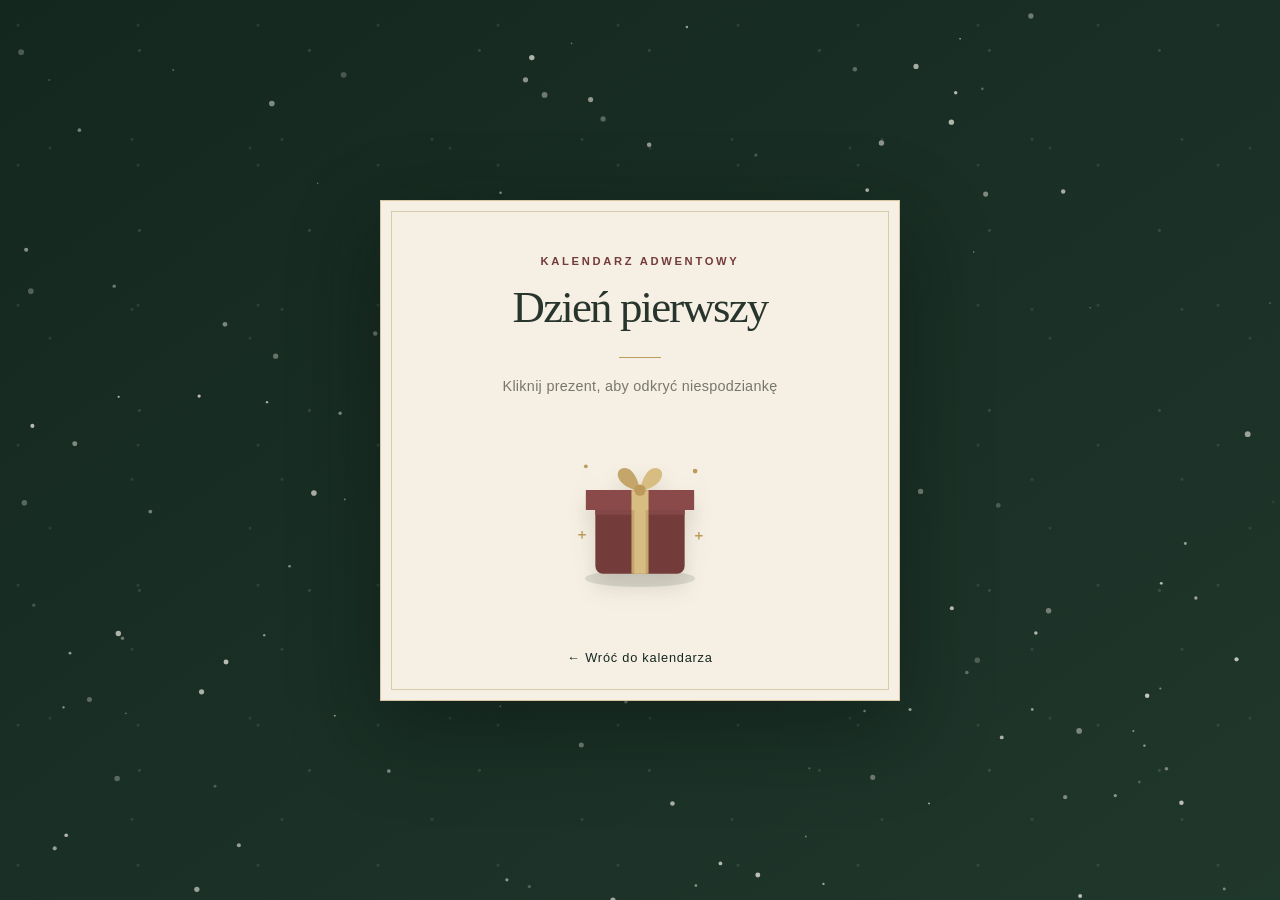
==== dzien-1.html @ 03decb15 "Update dzien-1.html" ====
<!doctype html>
<html lang="pl">
<head>
  <meta charset="UTF-8">
  <meta name="viewport" content="width=device-width, initial-scale=1.0">
  <title>Dzień pierwszy — Kalendarz adwentowy</title>

  <style>
    :root {
      --pine: #14271f;
      --pine-light: #20372c;
      --cream: #f6f0e4;
      --gold: #bd9a5b;
      --burgundy: #743b3b;
      --ink: #27352d;
      --muted: #77776c;
    }

    * {
      box-sizing: border-box;
    }

    body {
      min-height: 100vh;
      margin: 0;
      padding: 32px 20px;
      display: grid;
      place-items: center;
      overflow-x: hidden;
      font-family: Georgia, "Times New Roman", serif;
      color: var(--ink);
      background:
        radial-gradient(circle at 15% 18%, #ffffff18 0 1px, transparent 2px),
        radial-gradient(circle at 82% 28%, #ffffff20 0 1px, transparent 2px),
        radial-gradient(circle at 25% 78%, #ffffff15 0 1px, transparent 2px),
        radial-gradient(circle at 88% 82%, #ffffff18 0 1px, transparent 2px),
        linear-gradient(145deg, var(--pine), var(--pine-light));
      background-size: 120px 140px, 170px 180px, 200px 190px, 150px 170px, auto;
    }

    #snow {
      position: fixed;
      inset: 0;
      z-index: 1;
      width: 100%;
      height: 100%;
      pointer-events: none;
    }

    main {
      position: relative;
      z-index: 2;
      width: min(100%, 520px);
      padding: 54px 38px 34px;
      text-align: center;
      background: var(--cream);
      border: 1px solid #d5c49f;
      box-shadow: 0 28px 80px #07120d70;
    }

    main::before {
      content: "";
      position: absolute;
      inset: 10px;
      border: 1px solid #d8c9aa;
      pointer-events: none;
    }

    .eyebrow {
      margin: 0 0 14px;
      color: var(--burgundy);
      font-family: Arial, sans-serif;
      font-size: 0.7rem;
      font-weight: 600;
      letter-spacing: 0.24em;
      text-transform: uppercase;
    }

    h1 {
      margin: 0;
      font-size: clamp(2rem, 7vw, 2.8rem);
      font-weight: 400;
      letter-spacing: -0.04em;
    }

    .divider {
      width: 42px;
      height: 1px;
      margin: 24px auto 20px;
      background: var(--gold);
    }

    .hint {
      margin: 0;
      color: var(--muted);
      font-family: Arial, sans-serif;
      font-size: 0.9rem;
      letter-spacing: 0.02em;
    }

    .gift-button {
      position: relative;
      display: grid;
      width: 190px;
      height: 190px;
      margin: 22px auto 12px;
      padding: 0;
      place-items: center;
      border: 0;
      background: transparent;
      cursor: pointer;
      -webkit-tap-highlight-color: transparent;
    }

    .gift-button svg {
      width: 100%;
      height: 100%;
      overflow: visible;
      filter: drop-shadow(0 12px 10px #392c1b25);
      transition: transform 250ms ease;
    }

    .gift-button:hover svg {
      transform: translateY(-4px);
    }

    .gift-lid {
      transform-box: fill-box;
      transform-origin: 50% 100%;
      transition: transform 700ms cubic-bezier(.2, .8, .2, 1);
    }

    .gift-button.open .gift-lid {
      transform: translate(-10px, -27px) rotate(-13deg);
    }

    .gift-button.open svg {
      animation: gift-glow 700ms ease-out;
    }

    .gift-button:focus-visible {
      outline: 2px solid var(--burgundy);
      outline-offset: 3px;
      border-radius: 50%;
    }

    .gift-button:disabled {
      cursor: default;
    }

    .gift-button:disabled:hover svg {
      transform: none;
    }

    #reward {
      display: none;
      max-width: 350px;
      margin: 20px auto 0;
      animation: reveal 600ms ease both;
    }

    #reward.visible {
      display: block;
    }

    #reward h2 {
      margin: 0 0 10px;
      color: var(--burgundy);
      font-size: 1.5rem;
      font-weight: 400;
    }

    #reward p {
      margin: 0;
      font-size: 1.08rem;
      line-height: 1.7;
    }

    .back-link {
      display: inline-block;
      margin-top: 32px;
      color: var(--pine);
      font-family: Arial, sans-serif;
      font-size: 0.8rem;
      letter-spacing: 0.06em;
      text-decoration: none;
      transition: color 150ms ease;
    }

    .back-link:hover {
      color: var(--burgundy);
    }

    @keyframes reveal {
      from {
        opacity: 0;
        transform: translateY(10px);
      }

      to {
        opacity: 1;
        transform: translateY(0);
      }
    }

    @keyframes gift-glow {
      50% {
        filter: drop-shadow(0 0 18px #bd9a5b99);
      }
    }

    @media (max-width: 480px) {
      main {
        padding: 46px 24px 30px;
      }

      .gift-button {
        width: 170px;
        height: 170px;
      }
    }

    @media (prefers-reduced-motion: reduce) {
      *,
      *::before,
      *::after {
        animation-duration: 0.01ms !important;
        transition-duration: 0.01ms !important;
      }
    }
  </style>
</head>

<body>
  <canvas id="snow" aria-hidden="true"></canvas>

  <audio id="backgroundMusic" loop preload="auto">
    <source src="muzyka-swiateczna.mp3" type="audio/mpeg">
  </audio>

  <main>
    <p class="eyebrow">Kalendarz adwentowy</p>
    <h1>Dzień pierwszy</h1>
    <div class="divider" aria-hidden="true"></div>
    <p class="hint" id="hint">Kliknij prezent, aby odkryć niespodziankę</p>

    <button
      class="gift-button"
      id="giftButton"
      type="button"
      aria-label="Otwórz prezent"
      aria-controls="reward"
    >
      <svg viewBox="0 0 200 200" aria-hidden="true">
        <ellipse cx="100" cy="171" rx="58" ry="9" fill="#263a2d" opacity=".12"/>

        <path d="M53 91h94v67a8 8 0 0 1-8 8H61a8 8 0 0 1-8-8V91Z" fill="#743b3b"/>
        <path d="M53 91h94v13H53z" fill="#834747"/>
        <path d="M91 91h18v75H91z" fill="#c4a66a"/>
        <path d="M94 91h12v75H94z" fill="#d8bd83"/>

        <g class="gift-lid">
          <path d="M43 78h114v21H43z" fill="#8a4a49"/>
          <path d="M91 78h18v21H91z" fill="#d8bd83"/>
          <path d="M99 79C75 74 72 57 82 55c9-2 16 10 18 24Z" fill="#c4a66a"/>
          <path d="M101 79c24-5 27-22 17-24-9-2-16 10-18 24Z" fill="#d8bd83"/>
          <circle cx="100" cy="78" r="6" fill="#bd9a5b"/>
        </g>

        <circle cx="43" cy="53" r="2" fill="#bd9a5b"/>
        <circle cx="158" cy="58" r="2.5" fill="#bd9a5b"/>
        <path d="M35 125h8M39 121v8" stroke="#bd9a5b" stroke-width="1.5"/>
        <path d="M158 126h8M162 122v8" stroke="#bd9a5b" stroke-width="1.5"/>
      </svg>
    </button>

    <section id="reward" aria-live="polite">
      <h2>Mała chwila dla Ciebie</h2>
      <p>
        Znajdź dziś moment na coś, co sprawia Ci radość.
        Niech grudzień zacznie się odrobiną spokoju.
      </p>
    </section>

    <a class="back-link" href="index.html">← Wróć do kalendarza</a>
  </main>

  <script>
    const giftButton = document.querySelector("#giftButton");
    const reward = document.querySelector("#reward");
    const hint = document.querySelector("#hint");
    const music = document.querySelector("#backgroundMusic");

    giftButton.addEventListener("click", () => {
      giftButton.classList.add("open");
      giftButton.disabled = true;
      giftButton.setAttribute("aria-label", "Prezent otwarty");
      hint.textContent = "Twoja niespodzianka";
      reward.classList.add("visible");
    });

    // Animacja padającego śniegu
    const canvas = document.querySelector("#snow");
    const ctx = canvas.getContext("2d");
    let flakes = [];
    let width = 0;
    let height = 0;

    function resizeSnow() {
      const pixelRatio = Math.min(window.devicePixelRatio || 1, 2);
      width = window.innerWidth;
      height = window.innerHeight;

      canvas.width = width * pixelRatio;
      canvas.height = height * pixelRatio;
      ctx.setTransform(pixelRatio, 0, 0, pixelRatio, 0, 0);

      const flakeCount = Math.min(140, Math.floor(width / 8));

      flakes = Array.from({ length: flakeCount }, () => ({
        x: Math.random() * width,
        y: Math.random() * height,
        radius: Math.random() * 2.2 + 0.7,
        speed: Math.random() * 0.8 + 0.35,
        drift: Math.random() * 0.6 - 0.3,
        opacity: Math.random() * 0.55 + 0.2
      }));
    }

    function drawSnow() {
      ctx.clearRect(0, 0, width, height);

      for (const flake of flakes) {
        ctx.beginPath();
        ctx.arc(flake.x, flake.y, flake.radius, 0, Math.PI * 2);
        ctx.fillStyle = `rgba(255, 250, 240, ${flake.opacity})`;
        ctx.fill();

        flake.y += flake.speed;
        flake.x += flake.drift;

        if (flake.y > height + 5) {
          flake.y = -5;
          flake.x = Math.random() * width;
        }

        if (flake.x < -5) flake.x = width + 5;
        if (flake.x > width + 5) flake.x = -5;
      }

      requestAnimationFrame(drawSnow);
    }

    resizeSnow();
    drawSnow();
    window.addEventListener("resize", resizeSnow);

    // Spróbuj włączyć muzykę po wejściu na stronę.
    // Jeśli przeglądarka zablokuje autoplay, uruchom ją po pierwszym kliknięciu.
    function startMusic() {
      music.play().catch(() => {
        document.addEventListener("click", () => {
          music.play().catch(() => {});
        }, { once: true });
      });
    }

    startMusic();
  </script>
</body>
</html>
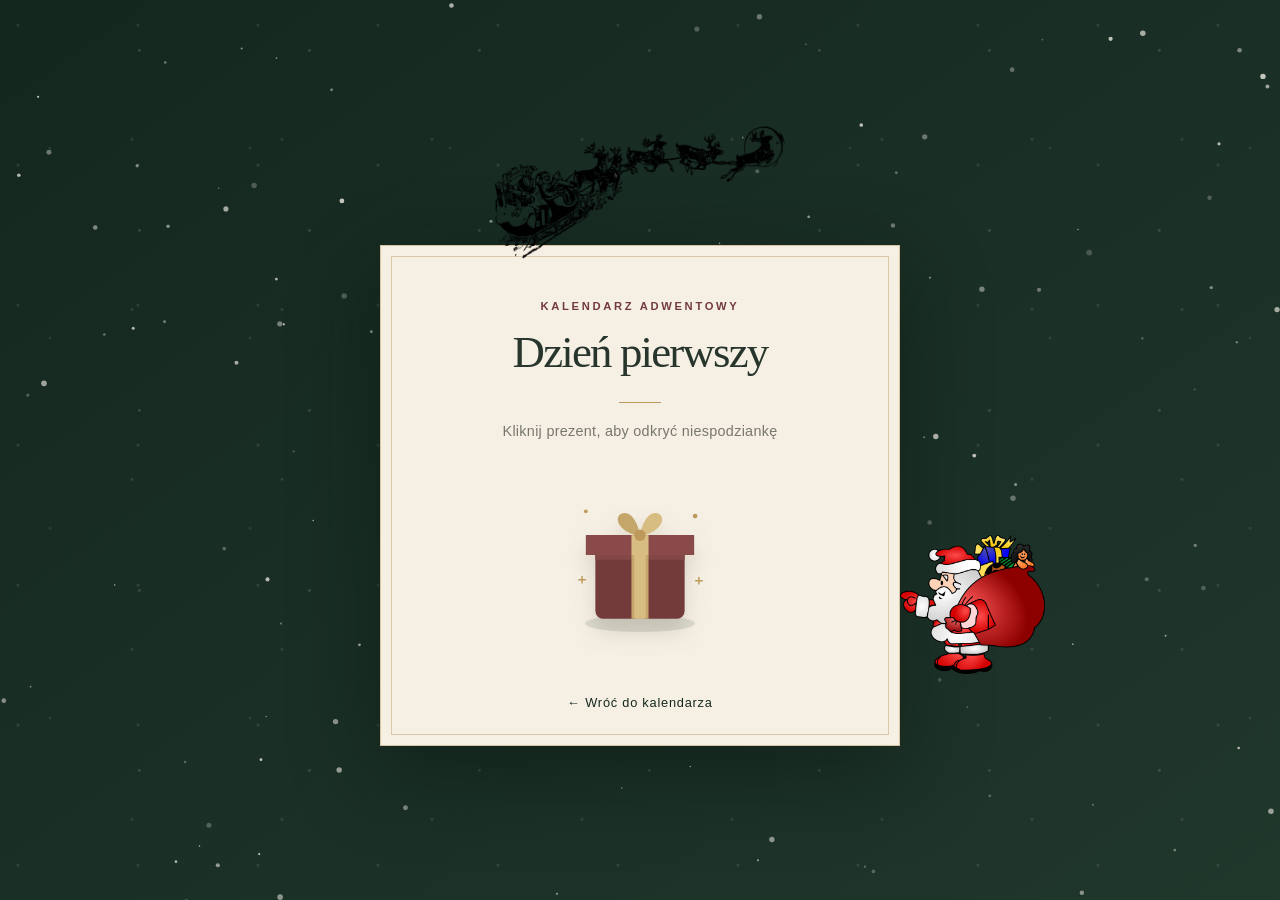
==== commit 40f881c5: "Enhance layout and animations in dzien-1.html Updated layout and added animations for sleigh and San" ====
--- a/dzien-1.html
+++ b/dzien-1.html
@@ -23,7 +23,7 @@
     body {
       min-height: 100vh;
       margin: 0;
-      padding: 32px 20px;
+      padding: 140px 20px 50px;
       display: grid;
       place-items: center;
       overflow-x: hidden;
@@ -38,6 +38,12 @@
       background-size: 120px 140px, 170px 180px, 200px 190px, 150px 170px, auto;
     }
 
+    .scene {
+      position: relative;
+      width: min(100%, 900px);
+      margin: 0 auto;
+    }
+
     #snow {
       position: fixed;
       inset: 0;
@@ -47,10 +53,23 @@
       pointer-events: none;
     }
 
+    .sleigh {
+      position: absolute;
+      z-index: 3;
+      top: -125px;
+      left: 50%;
+      width: min(290px, 55vw);
+      height: auto;
+      transform: translateX(-50%);
+      pointer-events: none;
+      animation: sleigh-float 5s ease-in-out infinite;
+    }
+
     main {
       position: relative;
       z-index: 2;
       width: min(100%, 520px);
+      margin: 0 auto;
       padding: 54px 38px 34px;
       text-align: center;
       background: var(--cream);
@@ -64,6 +83,17 @@
       inset: 10px;
       border: 1px solid #d8c9aa;
       pointer-events: none;
+    }
+
+    .santa {
+      position: absolute;
+      z-index: 3;
+      top: 290px;
+      right: calc((100% - 520px) / 2 - 145px);
+      width: 145px;
+      height: auto;
+      pointer-events: none;
+      animation: santa-float 4s ease-in-out infinite;
     }
 
     .eyebrow {
@@ -209,6 +239,44 @@
       }
     }
 
+    @keyframes sleigh-float {
+      0%, 100% {
+        transform: translate(-50%, 0);
+      }
+
+      50% {
+        transform: translate(-50%, -8px);
+      }
+    }
+
+    @keyframes santa-float {
+      0%, 100% {
+        transform: translateY(0);
+      }
+
+      50% {
+        transform: translateY(-7px);
+      }
+    }
+
+    @media (max-width: 760px) {
+      body {
+        padding-top: 120px;
+      }
+
+      .sleigh {
+        top: -105px;
+        width: min(240px, 58vw);
+      }
+
+      .santa {
+        top: 260px;
+        right: -12px;
+        width: 82px;
+        opacity: 0.9;
+      }
+    }
+
     @media (max-width: 480px) {
       main {
         padding: 46px 24px 30px;
@@ -217,6 +285,12 @@
       .gift-button {
         width: 170px;
         height: 170px;
+      }
+
+      .santa {
+        top: 255px;
+        right: -8px;
+        width: 65px;
       }
     }
 
@@ -238,52 +312,68 @@
     <source src="muzyka-swiateczna.mp3" type="audio/mpeg">
   </audio>
 
-  <main>
-    <p class="eyebrow">Kalendarz adwentowy</p>
-    <h1>Dzień pierwszy</h1>
-    <div class="divider" aria-hidden="true"></div>
-    <p class="hint" id="hint">Kliknij prezent, aby odkryć niespodziankę</p>
-
-    <button
-      class="gift-button"
-      id="giftButton"
-      type="button"
-      aria-label="Otwórz prezent"
-      aria-controls="reward"
+  <div class="scene">
+    <img
+      class="sleigh"
+      src="sanie-mikolaja.png"
+      alt=""
+      aria-hidden="true"
     >
-      <svg viewBox="0 0 200 200" aria-hidden="true">
-        <ellipse cx="100" cy="171" rx="58" ry="9" fill="#263a2d" opacity=".12"/>
-
-        <path d="M53 91h94v67a8 8 0 0 1-8 8H61a8 8 0 0 1-8-8V91Z" fill="#743b3b"/>
-        <path d="M53 91h94v13H53z" fill="#834747"/>
-        <path d="M91 91h18v75H91z" fill="#c4a66a"/>
-        <path d="M94 91h12v75H94z" fill="#d8bd83"/>
-
-        <g class="gift-lid">
-          <path d="M43 78h114v21H43z" fill="#8a4a49"/>
-          <path d="M91 78h18v21H91z" fill="#d8bd83"/>
-          <path d="M99 79C75 74 72 57 82 55c9-2 16 10 18 24Z" fill="#c4a66a"/>
-          <path d="M101 79c24-5 27-22 17-24-9-2-16 10-18 24Z" fill="#d8bd83"/>
-          <circle cx="100" cy="78" r="6" fill="#bd9a5b"/>
-        </g>
-
-        <circle cx="43" cy="53" r="2" fill="#bd9a5b"/>
-        <circle cx="158" cy="58" r="2.5" fill="#bd9a5b"/>
-        <path d="M35 125h8M39 121v8" stroke="#bd9a5b" stroke-width="1.5"/>
-        <path d="M158 126h8M162 122v8" stroke="#bd9a5b" stroke-width="1.5"/>
-      </svg>
-    </button>
-
-    <section id="reward" aria-live="polite">
-      <h2>Mała chwila dla Ciebie</h2>
-      <p>
-        Znajdź dziś moment na coś, co sprawia Ci radość.
-        Niech grudzień zacznie się odrobiną spokoju.
-      </p>
-    </section>
-
-    <a class="back-link" href="index.html">← Wróć do kalendarza</a>
-  </main>
+
+    <main>
+      <p class="eyebrow">Kalendarz adwentowy</p>
+      <h1>Dzień pierwszy</h1>
+      <div class="divider" aria-hidden="true"></div>
+      <p class="hint" id="hint">Kliknij prezent, aby odkryć niespodziankę</p>
+
+      <button
+        class="gift-button"
+        id="giftButton"
+        type="button"
+        aria-label="Otwórz prezent"
+        aria-controls="reward"
+      >
+        <svg viewBox="0 0 200 200" aria-hidden="true">
+          <ellipse cx="100" cy="171" rx="58" ry="9" fill="#263a2d" opacity=".12"/>
+
+          <path d="M53 91h94v67a8 8 0 0 1-8 8H61a8 8 0 0 1-8-8V91Z" fill="#743b3b"/>
+          <path d="M53 91h94v13H53z" fill="#834747"/>
+          <path d="M91 91h18v75H91z" fill="#c4a66a"/>
+          <path d="M94 91h12v75H94z" fill="#d8bd83"/>
+
+          <g class="gift-lid">
+            <path d="M43 78h114v21H43z" fill="#8a4a49"/>
+            <path d="M91 78h18v21H91z" fill="#d8bd83"/>
+            <path d="M99 79C75 74 72 57 82 55c9-2 16 10 18 24Z" fill="#c4a66a"/>
+            <path d="M101 79c24-5 27-22 17-24-9-2-16 10-18 24Z" fill="#d8bd83"/>
+            <circle cx="100" cy="78" r="6" fill="#bd9a5b"/>
+          </g>
+
+          <circle cx="43" cy="53" r="2" fill="#bd9a5b"/>
+          <circle cx="158" cy="58" r="2.5" fill="#bd9a5b"/>
+          <path d="M35 125h8M39 121v8" stroke="#bd9a5b" stroke-width="1.5"/>
+          <path d="M158 126h8M162 122v8" stroke="#bd9a5b" stroke-width="1.5"/>
+        </svg>
+      </button>
+
+      <section id="reward" aria-live="polite">
+        <h2>Mała chwila dla Ciebie</h2>
+        <p>
+          Znajdź dziś moment na coś, co sprawia Ci radość.
+          Niech grudzień zacznie się odrobiną spokoju.
+        </p>
+      </section>
+
+      <a class="back-link" href="index.html">← Wróć do kalendarza</a>
+    </main>
+
+    <img
+      class="santa"
+      src="mikolaj.png"
+      alt=""
+      aria-hidden="true"
+    >
+  </div>
 
   <script>
     const giftButton = document.querySelector("#giftButton");
@@ -299,7 +389,7 @@
       reward.classList.add("visible");
     });
 
-    // Animacja padającego śniegu
+    // Padający śnieg
     const canvas = document.querySelector("#snow");
     const ctx = canvas.getContext("2d");
     let flakes = [];
@@ -355,8 +445,8 @@
     drawSnow();
     window.addEventListener("resize", resizeSnow);
 
-    // Spróbuj włączyć muzykę po wejściu na stronę.
-    // Jeśli przeglądarka zablokuje autoplay, uruchom ją po pierwszym kliknięciu.
+    // Muzyka próbuje wystartować po wejściu.
+    // Jeśli przeglądarka blokuje autoplay, ruszy po pierwszym kliknięciu.
     function startMusic() {
       music.play().catch(() => {
         document.addEventListener("click", () => {
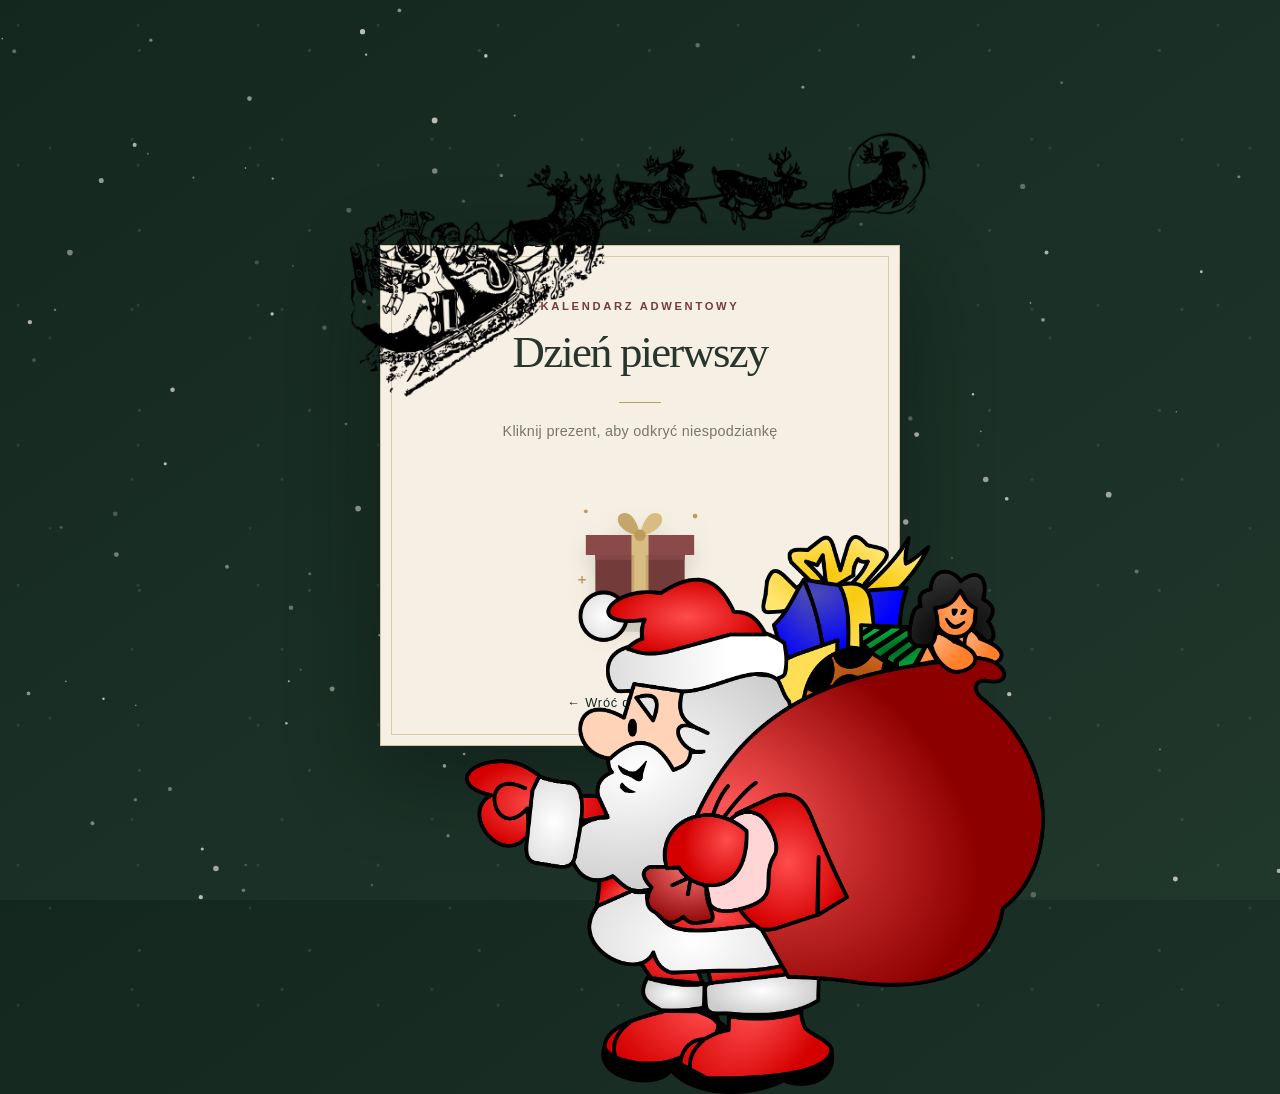
==== commit 48909eb8: "Update dzien-1.html" ====
--- a/dzien-1.html
+++ b/dzien-1.html
@@ -58,7 +58,7 @@
       z-index: 3;
       top: -125px;
       left: 50%;
-      width: min(290px, 55vw);
+      width: min(580px, 90vw);
       height: auto;
       transform: translateX(-50%);
       pointer-events: none;
@@ -90,7 +90,7 @@
       z-index: 3;
       top: 290px;
       right: calc((100% - 520px) / 2 - 145px);
-      width: 145px;
+      width: 580px;
       height: auto;
       pointer-events: none;
       animation: santa-float 4s ease-in-out infinite;
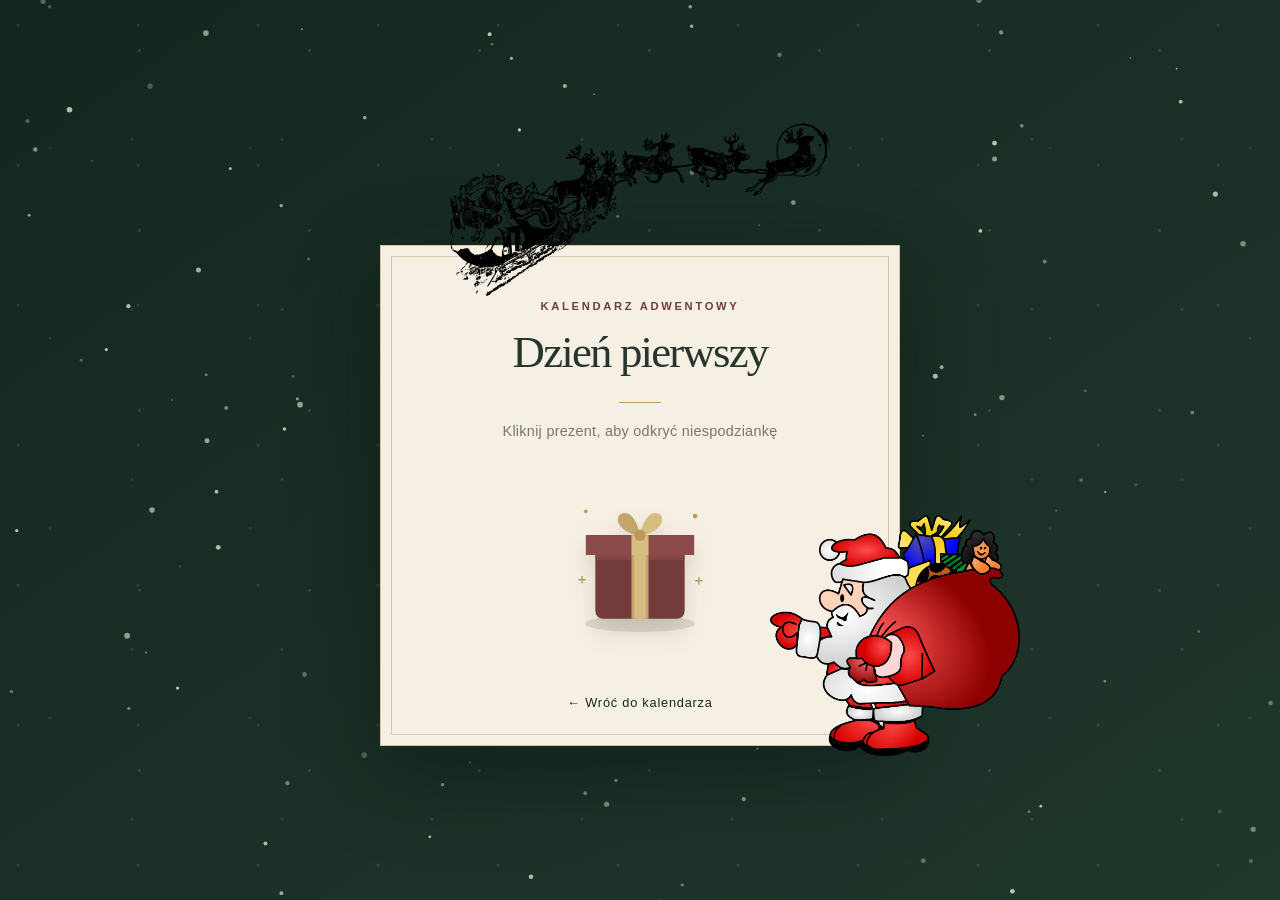
==== commit 311dde8d: "Adjust styles for sleigh and santa elements" ====
--- a/dzien-1.html
+++ b/dzien-1.html
@@ -56,9 +56,9 @@
     .sleigh {
       position: absolute;
       z-index: 3;
-      top: -125px;
+      top: -130px;
       left: 50%;
-      width: min(580px, 90vw);
+      width: min(380px, 80vw);
       height: auto;
       transform: translateX(-50%);
       pointer-events: none;
@@ -88,9 +88,9 @@
     .santa {
       position: absolute;
       z-index: 3;
-      top: 290px;
-      right: calc((100% - 520px) / 2 - 145px);
-      width: 580px;
+      top: 270px;
+      right: calc((100% - 520px) / 2 - 120px);
+      width: 250px;
       height: auto;
       pointer-events: none;
       animation: santa-float 4s ease-in-out infinite;
@@ -265,15 +265,14 @@
       }
 
       .sleigh {
-        top: -105px;
-        width: min(240px, 58vw);
+        top: -110px;
+        width: min(300px, 85vw);
       }
 
       .santa {
-        top: 260px;
-        right: -12px;
-        width: 82px;
-        opacity: 0.9;
+        top: 270px;
+        right: -35px;
+        width: 130px;
       }
     }
 
@@ -288,9 +287,9 @@
       }
 
       .santa {
-        top: 255px;
-        right: -8px;
-        width: 65px;
+        top: 270px;
+        right: -28px;
+        width: 105px;
       }
     }
 
@@ -389,7 +388,7 @@
       reward.classList.add("visible");
     });
 
-    // Padający śnieg
+    // Animacja padającego śniegu
     const canvas = document.querySelector("#snow");
     const ctx = canvas.getContext("2d");
     let flakes = [];
@@ -446,7 +445,7 @@
     window.addEventListener("resize", resizeSnow);
 
     // Muzyka próbuje wystartować po wejściu.
-    // Jeśli przeglądarka blokuje autoplay, ruszy po pierwszym kliknięciu.
+    // Jeśli przeglądarka zablokuje autoplay, ruszy po pierwszym kliknięciu.
     function startMusic() {
       music.play().catch(() => {
         document.addEventListener("click", () => {
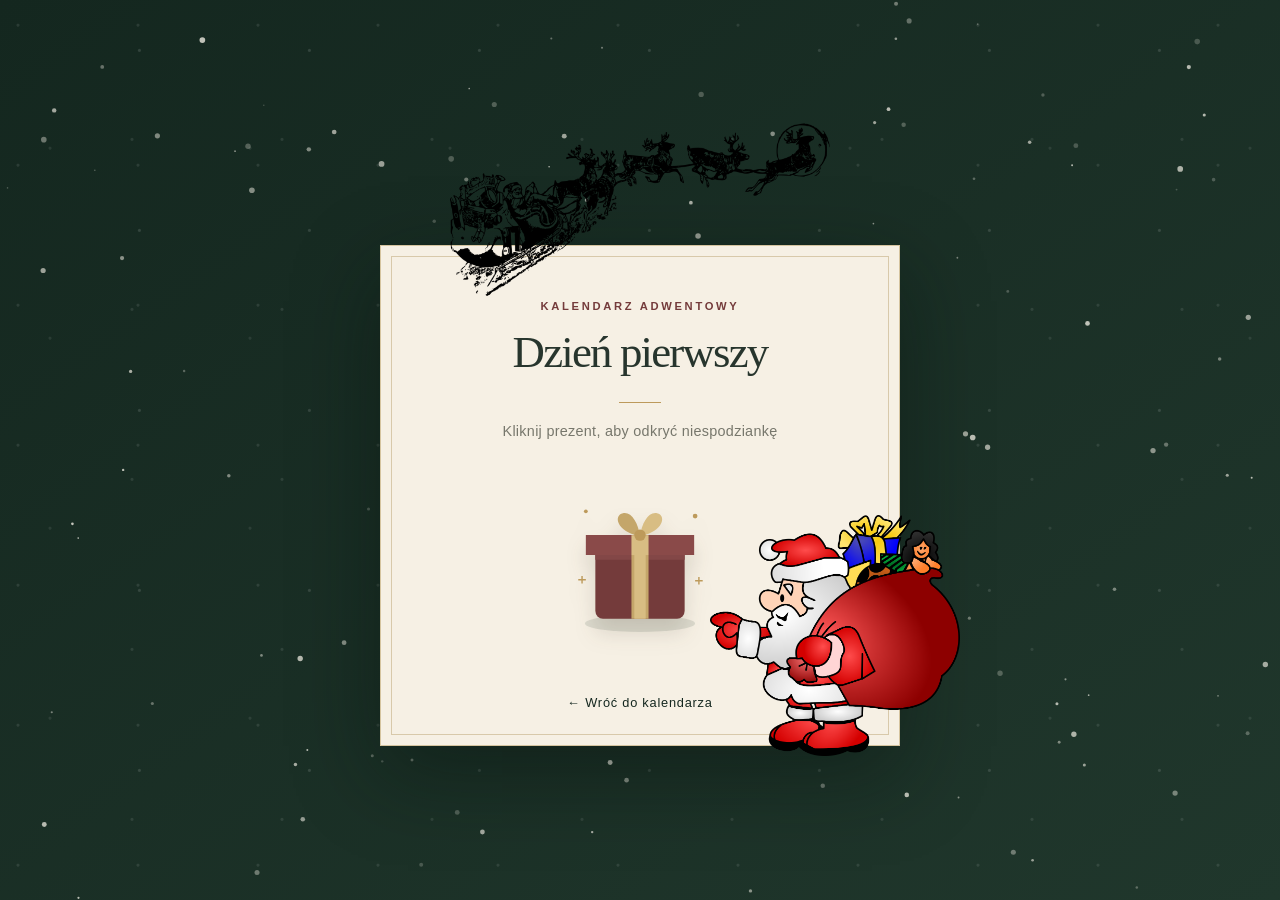
==== commit 4043041a: "Refactor sleigh and santa positions with CSS variables Refactor sleigh and santa positioning using C" ====
--- a/dzien-1.html
+++ b/dzien-1.html
@@ -39,6 +39,12 @@
     }
 
     .scene {
+      --sleigh-left: 50%;
+      --sleigh-top: -130px;
+      --sleigh-transform: translateX(-50%);
+      --santa-left: calc(50% + 70px);
+      --santa-top: 270px;
+
       position: relative;
       width: min(100%, 900px);
       margin: 0 auto;
@@ -56,11 +62,11 @@
     .sleigh {
       position: absolute;
       z-index: 3;
-      top: -130px;
-      left: 50%;
+      top: var(--sleigh-top);
+      left: var(--sleigh-left);
       width: min(380px, 80vw);
       height: auto;
-      transform: translateX(-50%);
+      transform: var(--sleigh-transform);
       pointer-events: none;
       animation: sleigh-float 5s ease-in-out infinite;
     }
@@ -88,9 +94,10 @@
     .santa {
       position: absolute;
       z-index: 3;
-      top: 270px;
-      right: calc((100% - 520px) / 2 - 120px);
-      width: 250px;
+      top: var(--santa-top);
+      left: var(--santa-left);
+      right: auto;
+      width: min(250px, 28vw);
       height: auto;
       pointer-events: none;
       animation: santa-float 4s ease-in-out infinite;
@@ -221,6 +228,74 @@
       color: var(--burgundy);
     }
 
+    #positionEditor[hidden] {
+      display: none;
+    }
+
+    #positionEditor {
+      position: fixed;
+      z-index: 10;
+      right: 12px;
+      bottom: 12px;
+      left: 12px;
+      width: min(600px, calc(100% - 24px));
+      max-height: 38vh;
+      margin: 0 auto;
+      overflow: auto;
+      padding: 14px;
+      border: 1px solid #bd9a5b;
+      color: #f6f0e4;
+      background: #14271fee;
+      box-shadow: 0 8px 30px #0008;
+      font-family: Arial, sans-serif;
+      text-align: left;
+    }
+
+    #positionEditor p {
+      margin: 0 0 10px;
+      font-size: 14px;
+      line-height: 1.4;
+    }
+
+    #positionEditor button {
+      padding: 8px 12px;
+      border: 1px solid #bd9a5b;
+      color: #f6f0e4;
+      background: #743b3b;
+      cursor: pointer;
+    }
+
+    #positionCode {
+      margin: 10px 0 6px;
+      padding: 10px;
+      overflow-x: auto;
+      color: #f6f0e4;
+      background: #07120d;
+      font-size: 12px;
+      white-space: pre-wrap;
+      user-select: all;
+    }
+
+    #copyStatus {
+      min-height: 16px;
+      font-size: 12px;
+    }
+
+    body.edit-mode .sleigh,
+    body.edit-mode .santa {
+      z-index: 5;
+      pointer-events: auto;
+      cursor: grab;
+      touch-action: none;
+      outline: 1px dashed #f4d15e;
+      animation: none;
+    }
+
+    body.edit-mode .sleigh:active,
+    body.edit-mode .santa:active {
+      cursor: grabbing;
+    }
+
     @keyframes reveal {
       from {
         opacity: 0;
@@ -241,21 +316,21 @@
 
     @keyframes sleigh-float {
       0%, 100% {
-        transform: translate(-50%, 0);
+        translate: 0 0;
       }
 
       50% {
-        transform: translate(-50%, -8px);
+        translate: 0 -8px;
       }
     }
 
     @keyframes santa-float {
       0%, 100% {
-        transform: translateY(0);
+        translate: 0 0;
       }
 
       50% {
-        transform: translateY(-7px);
+        translate: 0 -7px;
       }
     }
 
@@ -265,14 +340,11 @@
       }
 
       .sleigh {
-        top: -110px;
         width: min(300px, 85vw);
       }
 
       .santa {
-        top: 270px;
-        right: -35px;
-        width: 130px;
+        width: min(130px, 32vw);
       }
     }
 
@@ -284,12 +356,6 @@
       .gift-button {
         width: 170px;
         height: 170px;
-      }
-
-      .santa {
-        top: 270px;
-        right: -28px;
-        width: 105px;
       }
     }
 
@@ -311,9 +377,10 @@
     <source src="muzyka-swiateczna.mp3" type="audio/mpeg">
   </audio>
 
-  <div class="scene">
+  <div class="scene" id="scene">
     <img
       class="sleigh"
+      id="sleigh"
       src="sanie-mikolaja.png"
       alt=""
       aria-hidden="true"
@@ -368,10 +435,18 @@
 
     <img
       class="santa"
+      id="santa"
       src="mikolaj.png"
       alt=""
       aria-hidden="true"
     >
+  </div>
+
+  <div id="positionEditor" hidden>
+    <p><strong>Tryb ustawiania:</strong> przeciągnij sanie i Mikołaja myszką, gdzie chcesz.</p>
+    <button id="copyPositions" type="button">Kopiuj pozycje CSS</button>
+    <pre id="positionCode"></pre>
+    <div id="copyStatus"></div>
   </div>
 
   <script>
@@ -455,6 +530,102 @@
     }
 
     startMusic();
+
+    // Tryb ustawiania włącza się tylko z adresem ?ustaw=1
+    const editMode = new URLSearchParams(window.location.search).get("ustaw") === "1";
+    const editor = document.querySelector("#positionEditor");
+    const positionCode = document.querySelector("#positionCode");
+    const copyStatus = document.querySelector("#copyStatus");
+    const scene = document.querySelector("#scene");
+    const decorations = [
+      document.querySelector("#sleigh"),
+      document.querySelector("#santa")
+    ];
+
+    function updatePositionCode() {
+      const sceneWidth = scene.clientWidth || 1;
+      const sleighLeft = parseFloat(decorations[0].style.left) || 0;
+      const sleighTop = parseFloat(decorations[0].style.top) || 0;
+      const santaLeft = parseFloat(decorations[1].style.left) || 0;
+      const santaTop = parseFloat(decorations[1].style.top) || 0;
+
+      positionCode.textContent =
+`.scene {
+  --sleigh-left: ${(sleighLeft / sceneWidth * 100).toFixed(1)}%;
+  --sleigh-top: ${Math.round(sleighTop)}px;
+  --sleigh-transform: none;
+  --santa-left: ${(santaLeft / sceneWidth * 100).toFixed(1)}%;
+  --santa-top: ${Math.round(santaTop)}px;
+}`;
+    }
+
+    if (editMode) {
+      document.body.classList.add("edit-mode");
+      editor.hidden = false;
+
+      requestAnimationFrame(() => {
+        const sceneRect = scene.getBoundingClientRect();
+
+        for (const image of decorations) {
+          const imageRect = image.getBoundingClientRect();
+          const left = imageRect.left - sceneRect.left;
+          const top = imageRect.top - sceneRect.top;
+
+          image.style.left = `${left}px`;
+          image.style.top = `${top}px`;
+          image.style.right = "auto";
+          image.style.transform = "none";
+        }
+
+        updatePositionCode();
+      });
+
+      let draggedImage = null;
+      let startX = 0;
+      let startY = 0;
+      let originalLeft = 0;
+      let originalTop = 0;
+
+      for (const image of decorations) {
+        image.addEventListener("pointerdown", (event) => {
+          event.preventDefault();
+          draggedImage = image;
+          startX = event.clientX;
+          startY = event.clientY;
+          originalLeft = parseFloat(image.style.left) || 0;
+          originalTop = parseFloat(image.style.top) || 0;
+          image.setPointerCapture(event.pointerId);
+        });
+
+        image.addEventListener("pointermove", (event) => {
+          if (draggedImage !== image) return;
+
+          const left = originalLeft + event.clientX - startX;
+          const top = originalTop + event.clientY - startY;
+
+          image.style.left = `${left}px`;
+          image.style.top = `${top}px`;
+          updatePositionCode();
+        });
+
+        image.addEventListener("pointerup", () => {
+          if (draggedImage === image) draggedImage = null;
+        });
+
+        image.addEventListener("pointercancel", () => {
+          if (draggedImage === image) draggedImage = null;
+        });
+      }
+
+      document.querySelector("#copyPositions").addEventListener("click", async () => {
+        try {
+          await navigator.clipboard.writeText(positionCode.textContent);
+          copyStatus.textContent = "Pozycje skopiowane. Wklej je do reguły .scene w CSS.";
+        } catch {
+          copyStatus.textContent = "Zaznacz kod powyżej i skopiuj go ręcznie.";
+        }
+      });
+    }
   </script>
 </body>
 </html>
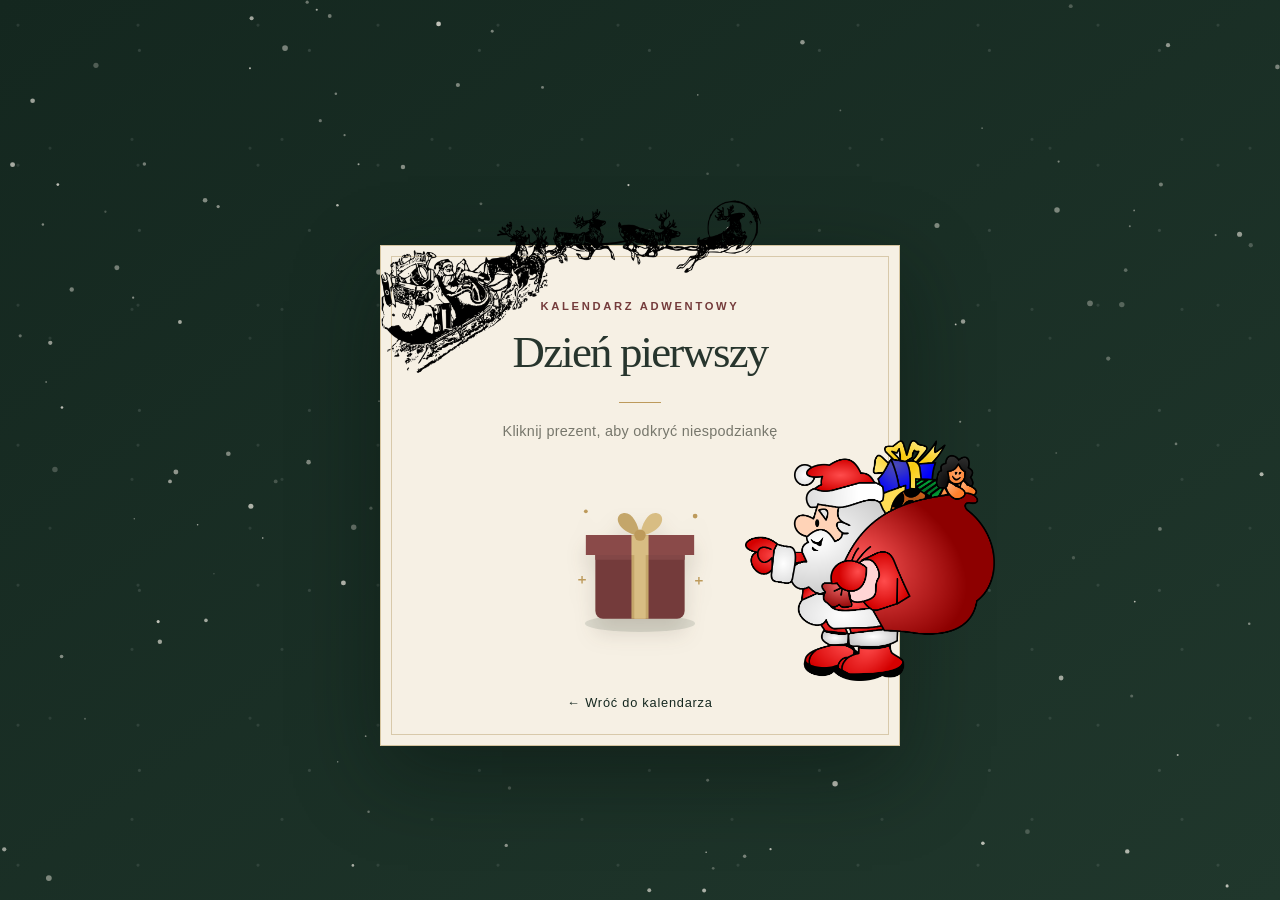
==== commit 3772d149: "Update dzien-1.html" ====
--- a/dzien-1.html
+++ b/dzien-1.html
@@ -39,11 +39,11 @@
     }
 
     .scene {
-      --sleigh-left: 50%;
-      --sleigh-top: -130px;
-      --sleigh-transform: translateX(-50%);
-      --santa-left: calc(50% + 70px);
-      --santa-top: 270px;
+      --sleigh-left: 21.2%;
+      --sleigh-top: -53px;
+      --sleigh-transform: none;
+      --santa-left: 61.7%;
+      --santa-top: 195px;
 
       position: relative;
       width: min(100%, 900px);
@@ -228,74 +228,6 @@
       color: var(--burgundy);
     }
 
-    #positionEditor[hidden] {
-      display: none;
-    }
-
-    #positionEditor {
-      position: fixed;
-      z-index: 10;
-      right: 12px;
-      bottom: 12px;
-      left: 12px;
-      width: min(600px, calc(100% - 24px));
-      max-height: 38vh;
-      margin: 0 auto;
-      overflow: auto;
-      padding: 14px;
-      border: 1px solid #bd9a5b;
-      color: #f6f0e4;
-      background: #14271fee;
-      box-shadow: 0 8px 30px #0008;
-      font-family: Arial, sans-serif;
-      text-align: left;
-    }
-
-    #positionEditor p {
-      margin: 0 0 10px;
-      font-size: 14px;
-      line-height: 1.4;
-    }
-
-    #positionEditor button {
-      padding: 8px 12px;
-      border: 1px solid #bd9a5b;
-      color: #f6f0e4;
-      background: #743b3b;
-      cursor: pointer;
-    }
-
-    #positionCode {
-      margin: 10px 0 6px;
-      padding: 10px;
-      overflow-x: auto;
-      color: #f6f0e4;
-      background: #07120d;
-      font-size: 12px;
-      white-space: pre-wrap;
-      user-select: all;
-    }
-
-    #copyStatus {
-      min-height: 16px;
-      font-size: 12px;
-    }
-
-    body.edit-mode .sleigh,
-    body.edit-mode .santa {
-      z-index: 5;
-      pointer-events: auto;
-      cursor: grab;
-      touch-action: none;
-      outline: 1px dashed #f4d15e;
-      animation: none;
-    }
-
-    body.edit-mode .sleigh:active,
-    body.edit-mode .santa:active {
-      cursor: grabbing;
-    }
-
     @keyframes reveal {
       from {
         opacity: 0;
@@ -377,10 +309,9 @@
     <source src="muzyka-swiateczna.mp3" type="audio/mpeg">
   </audio>
 
-  <div class="scene" id="scene">
+  <div class="scene">
     <img
       class="sleigh"
-      id="sleigh"
       src="sanie-mikolaja.png"
       alt=""
       aria-hidden="true"
@@ -435,18 +366,10 @@
 
     <img
       class="santa"
-      id="santa"
       src="mikolaj.png"
       alt=""
       aria-hidden="true"
     >
-  </div>
-
-  <div id="positionEditor" hidden>
-    <p><strong>Tryb ustawiania:</strong> przeciągnij sanie i Mikołaja myszką, gdzie chcesz.</p>
-    <button id="copyPositions" type="button">Kopiuj pozycje CSS</button>
-    <pre id="positionCode"></pre>
-    <div id="copyStatus"></div>
   </div>
 
   <script>
@@ -519,113 +442,13 @@
     drawSnow();
     window.addEventListener("resize", resizeSnow);
 
-    // Muzyka próbuje wystartować po wejściu.
-    // Jeśli przeglądarka zablokuje autoplay, ruszy po pierwszym kliknięciu.
-    function startMusic() {
-      music.play().catch(() => {
-        document.addEventListener("click", () => {
-          music.play().catch(() => {});
-        }, { once: true });
-      });
-    }
-
-    startMusic();
-
-    // Tryb ustawiania włącza się tylko z adresem ?ustaw=1
-    const editMode = new URLSearchParams(window.location.search).get("ustaw") === "1";
-    const editor = document.querySelector("#positionEditor");
-    const positionCode = document.querySelector("#positionCode");
-    const copyStatus = document.querySelector("#copyStatus");
-    const scene = document.querySelector("#scene");
-    const decorations = [
-      document.querySelector("#sleigh"),
-      document.querySelector("#santa")
-    ];
-
-    function updatePositionCode() {
-      const sceneWidth = scene.clientWidth || 1;
-      const sleighLeft = parseFloat(decorations[0].style.left) || 0;
-      const sleighTop = parseFloat(decorations[0].style.top) || 0;
-      const santaLeft = parseFloat(decorations[1].style.left) || 0;
-      const santaTop = parseFloat(decorations[1].style.top) || 0;
-
-      positionCode.textContent =
-`.scene {
-  --sleigh-left: ${(sleighLeft / sceneWidth * 100).toFixed(1)}%;
-  --sleigh-top: ${Math.round(sleighTop)}px;
-  --sleigh-transform: none;
-  --santa-left: ${(santaLeft / sceneWidth * 100).toFixed(1)}%;
-  --santa-top: ${Math.round(santaTop)}px;
-}`;
-    }
-
-    if (editMode) {
-      document.body.classList.add("edit-mode");
-      editor.hidden = false;
-
-      requestAnimationFrame(() => {
-        const sceneRect = scene.getBoundingClientRect();
-
-        for (const image of decorations) {
-          const imageRect = image.getBoundingClientRect();
-          const left = imageRect.left - sceneRect.left;
-          const top = imageRect.top - sceneRect.top;
-
-          image.style.left = `${left}px`;
-          image.style.top = `${top}px`;
-          image.style.right = "auto";
-          image.style.transform = "none";
-        }
-
-        updatePositionCode();
-      });
-
-      let draggedImage = null;
-      let startX = 0;
-      let startY = 0;
-      let originalLeft = 0;
-      let originalTop = 0;
-
-      for (const image of decorations) {
-        image.addEventListener("pointerdown", (event) => {
-          event.preventDefault();
-          draggedImage = image;
-          startX = event.clientX;
-          startY = event.clientY;
-          originalLeft = parseFloat(image.style.left) || 0;
-          originalTop = parseFloat(image.style.top) || 0;
-          image.setPointerCapture(event.pointerId);
-        });
-
-        image.addEventListener("pointermove", (event) => {
-          if (draggedImage !== image) return;
-
-          const left = originalLeft + event.clientX - startX;
-          const top = originalTop + event.clientY - startY;
-
-          image.style.left = `${left}px`;
-          image.style.top = `${top}px`;
-          updatePositionCode();
-        });
-
-        image.addEventListener("pointerup", () => {
-          if (draggedImage === image) draggedImage = null;
-        });
-
-        image.addEventListener("pointercancel", () => {
-          if (draggedImage === image) draggedImage = null;
-        });
-      }
-
-      document.querySelector("#copyPositions").addEventListener("click", async () => {
-        try {
-          await navigator.clipboard.writeText(positionCode.textContent);
-          copyStatus.textContent = "Pozycje skopiowane. Wklej je do reguły .scene w CSS.";
-        } catch {
-          copyStatus.textContent = "Zaznacz kod powyżej i skopiuj go ręcznie.";
-        }
-      });
-    }
+    // Muzyka startuje automatycznie, jeśli przeglądarka na to pozwala.
+    // Jeśli autoplay zostanie zablokowany, ruszy po pierwszym kliknięciu.
+    music.play().catch(() => {
+      document.addEventListener("click", () => {
+        music.play().catch(() => {});
+      }, { once: true });
+    });
   </script>
 </body>
 </html>
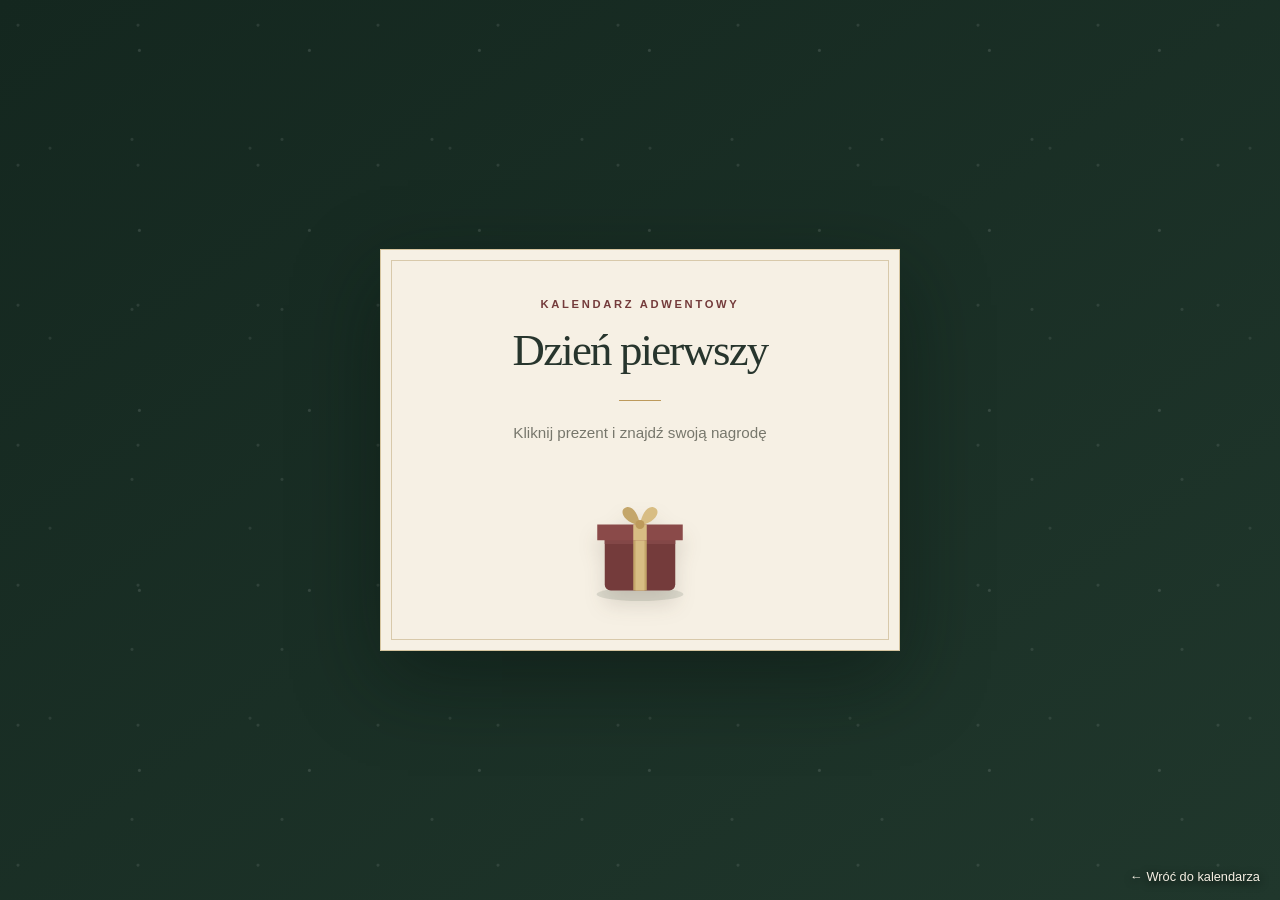
==== commit 56b8c6d0: "Update dzien-1.html" ====
--- a/dzien-1.html
+++ b/dzien-1.html
@@ -23,7 +23,7 @@
     body {
       min-height: 100vh;
       margin: 0;
-      padding: 140px 20px 50px;
+      padding: 30px 18px;
       display: grid;
       place-items: center;
       overflow-x: hidden;
@@ -38,52 +38,34 @@
       background-size: 120px 140px, 170px 180px, 200px 190px, 150px 170px, auto;
     }
 
-    .scene {
-      --sleigh-left: 21.2%;
-      --sleigh-top: -53px;
-      --sleigh-transform: none;
-      --santa-left: 61.7%;
-      --santa-top: 195px;
-
-      position: relative;
-      width: min(100%, 900px);
-      margin: 0 auto;
-    }
-
     #snow {
       position: fixed;
       inset: 0;
       z-index: 1;
       width: 100%;
       height: 100%;
+      opacity: 0;
       pointer-events: none;
-    }
-
-    .sleigh {
-      position: absolute;
-      z-index: 3;
-      top: var(--sleigh-top);
-      left: var(--sleigh-left);
-      width: min(380px, 80vw);
-      height: auto;
-      transform: var(--sleigh-transform);
-      pointer-events: none;
-      animation: sleigh-float 5s ease-in-out infinite;
-    }
-
-    main {
+      transition: opacity 1s ease;
+    }
+
+    body.festive #snow {
+      opacity: 1;
+    }
+
+    .intro-screen {
       position: relative;
       z-index: 2;
       width: min(100%, 520px);
-      margin: 0 auto;
-      padding: 54px 38px 34px;
+      padding: 48px 32px 34px;
       text-align: center;
       background: var(--cream);
       border: 1px solid #d5c49f;
       box-shadow: 0 28px 80px #07120d70;
-    }
-
-    main::before {
+      transition: opacity 400ms ease, transform 400ms ease;
+    }
+
+    .intro-screen::before {
       content: "";
       position: absolute;
       inset: 10px;
@@ -91,16 +73,9 @@
       pointer-events: none;
     }
 
-    .santa {
-      position: absolute;
-      z-index: 3;
-      top: var(--santa-top);
-      left: var(--santa-left);
-      right: auto;
-      width: min(250px, 28vw);
-      height: auto;
-      pointer-events: none;
-      animation: santa-float 4s ease-in-out infinite;
+    .intro-screen.leaving {
+      opacity: 0;
+      transform: translateY(-12px) scale(.98);
     }
 
     .eyebrow {
@@ -127,122 +102,221 @@
       background: var(--gold);
     }
 
-    .hint {
+    .intro-text {
       margin: 0;
       color: var(--muted);
       font-family: Arial, sans-serif;
-      font-size: 0.9rem;
-      letter-spacing: 0.02em;
-    }
-
-    .gift-button {
-      position: relative;
+      font-size: 0.95rem;
+      line-height: 1.6;
+    }
+
+    .first-gift {
       display: grid;
-      width: 190px;
-      height: 190px;
-      margin: 22px auto 12px;
+      width: 150px;
+      height: 150px;
+      margin: 20px auto 0;
       padding: 0;
       place-items: center;
       border: 0;
       background: transparent;
       cursor: pointer;
-      -webkit-tap-highlight-color: transparent;
-    }
-
-    .gift-button svg {
+      transition: transform 200ms ease;
+    }
+
+    .first-gift:hover {
+      transform: translateY(-5px);
+    }
+
+    .first-gift svg {
+      width: 100%;
+      height: 100%;
+      filter: drop-shadow(0 12px 10px #392c1b25);
+    }
+
+    .festive-scene {
+      position: relative;
+      z-index: 2;
+      width: min(100%, 1000px);
+      min-height: min(760px, calc(100vh - 60px));
+      opacity: 0;
+      transform: translateY(10px);
+      transition: opacity 700ms ease, transform 700ms ease;
+    }
+
+    .festive-scene[hidden] {
+      display: none;
+    }
+
+    .festive-scene.visible {
+      opacity: 1;
+      transform: translateY(0);
+    }
+
+    .sleigh {
+      position: absolute;
+      z-index: 3;
+      top: -53px;
+      left: 21.2%;
+      width: min(380px, 80vw);
+      height: auto;
+      pointer-events: none;
+      animation: sleigh-float 5s ease-in-out infinite;
+    }
+
+    .santa {
+      position: absolute;
+      z-index: 3;
+      top: 195px;
+      left: 61.7%;
+      width: min(250px, 28vw);
+      height: auto;
+      pointer-events: none;
+      animation: santa-float 4s ease-in-out infinite;
+    }
+
+    .tree {
+      position: absolute;
+      z-index: 2;
+      left: 3%;
+      bottom: 18px;
+      width: clamp(190px, 28vw, 300px);
+      height: auto;
+      pointer-events: none;
+      filter: drop-shadow(0 12px 15px #07120d55);
+    }
+
+    .scene-title {
+      position: absolute;
+      z-index: 4;
+      top: 24px;
+      left: 50%;
+      width: min(90%, 460px);
+      margin: 0;
+      color: var(--cream);
+      text-align: center;
+      text-shadow: 0 2px 12px #07120d;
+      transform: translateX(-50%);
+    }
+
+    .scene-title .eyebrow {
+      color: #e5ca8c;
+    }
+
+    .scene-title h2 {
+      margin: 0;
+      font-size: clamp(1.8rem, 5vw, 2.5rem);
+      font-weight: 400;
+    }
+
+    .scene-hint {
+      margin: 10px 0 0;
+      color: #f6f0e4;
+      font-family: Arial, sans-serif;
+      font-size: 0.9rem;
+      text-shadow: 0 2px 10px #07120d;
+    }
+
+    .second-gift {
+      position: absolute;
+      z-index: 4;
+      left: 36%;
+      bottom: 38px;
+      display: grid;
+      width: 142px;
+      height: 142px;
+      padding: 0;
+      place-items: center;
+      border: 0;
+      background: transparent;
+      cursor: pointer;
+      transform: translateX(-50%);
+      transition: transform 200ms ease;
+    }
+
+    .second-gift:hover {
+      transform: translate(-50%, -6px);
+    }
+
+    .second-gift svg {
       width: 100%;
       height: 100%;
       overflow: visible;
-      filter: drop-shadow(0 12px 10px #392c1b25);
-      transition: transform 250ms ease;
-    }
-
-    .gift-button:hover svg {
-      transform: translateY(-4px);
-    }
-
-    .gift-lid {
+      filter: drop-shadow(0 12px 10px #07120d50);
+    }
+
+    .second-gift .lid {
       transform-box: fill-box;
       transform-origin: 50% 100%;
       transition: transform 700ms cubic-bezier(.2, .8, .2, 1);
     }
 
-    .gift-button.open .gift-lid {
-      transform: translate(-10px, -27px) rotate(-13deg);
-    }
-
-    .gift-button.open svg {
-      animation: gift-glow 700ms ease-out;
-    }
-
-    .gift-button:focus-visible {
-      outline: 2px solid var(--burgundy);
-      outline-offset: 3px;
-      border-radius: 50%;
-    }
-
-    .gift-button:disabled {
+    .second-gift.open .lid {
+      transform: translate(-8px, -24px) rotate(-13deg);
+    }
+
+    .second-gift:disabled {
       cursor: default;
     }
 
-    .gift-button:disabled:hover svg {
-      transform: none;
-    }
-
-    #reward {
+    .reward {
+      position: absolute;
+      z-index: 5;
+      left: 50%;
+      bottom: 30px;
       display: none;
-      max-width: 350px;
-      margin: 20px auto 0;
+      width: min(350px, 90%);
+      padding: 20px 24px;
+      border: 1px solid #d5c49f;
+      color: var(--ink);
+      text-align: center;
+      background: var(--cream);
+      box-shadow: 0 12px 35px #07120d70;
+      transform: translateX(-50%);
       animation: reveal 600ms ease both;
     }
 
-    #reward.visible {
+    .reward.visible {
       display: block;
     }
 
-    #reward h2 {
+    .reward h3 {
       margin: 0 0 10px;
       color: var(--burgundy);
-      font-size: 1.5rem;
+      font-size: 1.4rem;
       font-weight: 400;
     }
 
-    #reward p {
+    .reward p {
       margin: 0;
-      font-size: 1.08rem;
-      line-height: 1.7;
+      font-size: 1rem;
+      line-height: 1.6;
     }
 
     .back-link {
-      display: inline-block;
-      margin-top: 32px;
-      color: var(--pine);
+      position: fixed;
+      z-index: 6;
+      right: 20px;
+      bottom: 16px;
+      color: #f6f0e4;
       font-family: Arial, sans-serif;
       font-size: 0.8rem;
-      letter-spacing: 0.06em;
+      text-shadow: 0 2px 8px #07120d;
       text-decoration: none;
-      transition: color 150ms ease;
     }
 
     .back-link:hover {
-      color: var(--burgundy);
+      color: #e5ca8c;
     }
 
     @keyframes reveal {
       from {
         opacity: 0;
-        transform: translateY(10px);
+        transform: translate(-50%, 10px);
       }
 
       to {
         opacity: 1;
-        transform: translateY(0);
-      }
-    }
-
-    @keyframes gift-glow {
-      50% {
-        filter: drop-shadow(0 0 18px #bd9a5b99);
+        transform: translate(-50%, 0);
       }
     }
 
@@ -267,27 +341,75 @@
     }
 
     @media (max-width: 760px) {
-      body {
-        padding-top: 120px;
+      .festive-scene {
+        min-height: max(680px, calc(100vh - 60px));
       }
 
       .sleigh {
-        width: min(300px, 85vw);
+        width: min(300px, 75vw);
       }
 
       .santa {
-        width: min(130px, 32vw);
+        width: min(150px, 32vw);
+      }
+
+      .tree {
+        width: clamp(175px, 38vw, 250px);
+      }
+
+      .second-gift {
+        left: 39%;
+        bottom: 34px;
+        width: 120px;
+        height: 120px;
+      }
+
+      .scene-title {
+        top: 38px;
       }
     }
 
     @media (max-width: 480px) {
-      main {
-        padding: 46px 24px 30px;
-      }
-
-      .gift-button {
-        width: 170px;
-        height: 170px;
+      .intro-screen {
+        padding: 40px 24px 28px;
+      }
+
+      .festive-scene {
+        min-height: max(650px, calc(100vh - 60px));
+      }
+
+      .sleigh {
+        top: 0;
+        left: 4%;
+        width: 65vw;
+      }
+
+      .santa {
+        top: 190px;
+        left: auto;
+        right: 0;
+        width: 30vw;
+      }
+
+      .tree {
+        left: 0;
+        bottom: 45px;
+        width: 55vw;
+      }
+
+      .second-gift {
+        left: 43%;
+        bottom: 45px;
+        width: 100px;
+        height: 100px;
+      }
+
+      .scene-title {
+        top: 85px;
+      }
+
+      .reward {
+        bottom: 24px;
       }
     }
 
@@ -309,102 +431,94 @@
     <source src="muzyka-swiateczna.mp3" type="audio/mpeg">
   </audio>
 
-  <div class="scene">
-    <img
-      class="sleigh"
-      src="sanie-mikolaja.png"
-      alt=""
-      aria-hidden="true"
-    >
-
-    <main>
+  <section class="intro-screen" id="introScreen">
+    <p class="eyebrow">Kalendarz adwentowy</p>
+    <h1>Dzień pierwszy</h1>
+    <div class="divider" aria-hidden="true"></div>
+    <p class="intro-text">Kliknij prezent i znajdź swoją nagrodę</p>
+
+    <button class="first-gift" id="firstGift" type="button" aria-label="Rozpocznij dzień pierwszy">
+      <svg viewBox="0 0 200 200" aria-hidden="true">
+        <ellipse cx="100" cy="171" rx="58" ry="9" fill="#263a2d" opacity=".12"/>
+        <path d="M53 91h94v67a8 8 0 0 1-8 8H61a8 8 0 0 1-8-8V91Z" fill="#743b3b"/>
+        <path d="M53 91h94v13H53z" fill="#834747"/>
+        <path d="M91 91h18v75H91z" fill="#c4a66a"/>
+        <path d="M94 91h12v75H94z" fill="#d8bd83"/>
+        <path d="M43 78h114v21H43z" fill="#8a4a49"/>
+        <path d="M91 78h18v21H91z" fill="#d8bd83"/>
+        <path d="M99 79C75 74 72 57 82 55c9-2 16 10 18 24Z" fill="#c4a66a"/>
+        <path d="M101 79c24-5 27-22 17-24-9-2-16 10-18 24Z" fill="#d8bd83"/>
+        <circle cx="100" cy="78" r="6" fill="#bd9a5b"/>
+      </svg>
+    </button>
+  </section>
+
+  <section class="festive-scene" id="festiveScene" hidden>
+    <img class="sleigh" src="sanie-mikolaja.png" alt="" aria-hidden="true">
+    <img class="tree" src="choinka.png" alt="" aria-hidden="true">
+
+    <div class="scene-title">
       <p class="eyebrow">Kalendarz adwentowy</p>
-      <h1>Dzień pierwszy</h1>
-      <div class="divider" aria-hidden="true"></div>
-      <p class="hint" id="hint">Kliknij prezent, aby odkryć niespodziankę</p>
-
-      <button
-        class="gift-button"
-        id="giftButton"
-        type="button"
-        aria-label="Otwórz prezent"
-        aria-controls="reward"
-      >
-        <svg viewBox="0 0 200 200" aria-hidden="true">
-          <ellipse cx="100" cy="171" rx="58" ry="9" fill="#263a2d" opacity=".12"/>
-
-          <path d="M53 91h94v67a8 8 0 0 1-8 8H61a8 8 0 0 1-8-8V91Z" fill="#743b3b"/>
-          <path d="M53 91h94v13H53z" fill="#834747"/>
-          <path d="M91 91h18v75H91z" fill="#c4a66a"/>
-          <path d="M94 91h12v75H94z" fill="#d8bd83"/>
-
-          <g class="gift-lid">
-            <path d="M43 78h114v21H43z" fill="#8a4a49"/>
-            <path d="M91 78h18v21H91z" fill="#d8bd83"/>
-            <path d="M99 79C75 74 72 57 82 55c9-2 16 10 18 24Z" fill="#c4a66a"/>
-            <path d="M101 79c24-5 27-22 17-24-9-2-16 10-18 24Z" fill="#d8bd83"/>
-            <circle cx="100" cy="78" r="6" fill="#bd9a5b"/>
-          </g>
-
-          <circle cx="43" cy="53" r="2" fill="#bd9a5b"/>
-          <circle cx="158" cy="58" r="2.5" fill="#bd9a5b"/>
-          <path d="M35 125h8M39 121v8" stroke="#bd9a5b" stroke-width="1.5"/>
-          <path d="M158 126h8M162 122v8" stroke="#bd9a5b" stroke-width="1.5"/>
-        </svg>
-      </button>
-
-      <section id="reward" aria-live="polite">
-        <h2>Mała chwila dla Ciebie</h2>
-        <p>
-          Znajdź dziś moment na coś, co sprawia Ci radość.
-          Niech grudzień zacznie się odrobiną spokoju.
-        </p>
-      </section>
-
-      <a class="back-link" href="index.html">← Wróć do kalendarza</a>
-    </main>
-
-    <img
-      class="santa"
-      src="mikolaj.png"
-      alt=""
-      aria-hidden="true"
-    >
-  </div>
+      <h2>Dzień pierwszy</h2>
+      <p class="scene-hint" id="sceneHint">Kliknij prezent pod choinką</p>
+    </div>
+
+    <img class="santa" src="mikolaj.png" alt="" aria-hidden="true">
+
+    <button class="second-gift" id="secondGift" type="button" aria-label="Otwórz drugi prezent">
+      <svg viewBox="0 0 200 200" aria-hidden="true">
+        <ellipse cx="100" cy="174" rx="58" ry="9" fill="#07120d" opacity=".25"/>
+        <path d="M50 88h100v76a8 8 0 0 1-8 8H58a8 8 0 0 1-8-8V88Z" fill="#315d46"/>
+        <path d="M50 88h100v14H50z" fill="#3c7053"/>
+        <path d="M91 88h18v84H91z" fill="#d8bd83"/>
+        <path d="M94 88h12v84H94z" fill="#f0d89b"/>
+        <g class="lid">
+          <path d="M40 72h120v23H40z" fill="#497b5e"/>
+          <path d="M91 72h18v23H91z" fill="#f0d89b"/>
+          <path d="M99 74C76 68 74 52 84 50c8-2 14 9 16 22Z" fill="#d8bd83"/>
+          <path d="M101 74c23-6 25-22 15-24-8-2-14 9-16 22Z" fill="#f0d89b"/>
+          <circle cx="100" cy="73" r="6" fill="#bd9a5b"/>
+        </g>
+      </svg>
+    </button>
+
+    <section class="reward" id="reward" aria-live="polite">
+      <h3>Mała chwila dla Ciebie</h3>
+      <p>
+        Znajdź dziś moment na coś, co sprawia Ci radość.
+        Niech grudzień zacznie się odrobiną spokoju.
+      </p>
+    </section>
+  </section>
+
+  <a class="back-link" href="index.html">← Wróć do kalendarza</a>
 
   <script>
-    const giftButton = document.querySelector("#giftButton");
+    const introScreen = document.querySelector("#introScreen");
+    const festiveScene = document.querySelector("#festiveScene");
+    const firstGift = document.querySelector("#firstGift");
+    const secondGift = document.querySelector("#secondGift");
+    const sceneHint = document.querySelector("#sceneHint");
     const reward = document.querySelector("#reward");
-    const hint = document.querySelector("#hint");
     const music = document.querySelector("#backgroundMusic");
-
-    giftButton.addEventListener("click", () => {
-      giftButton.classList.add("open");
-      giftButton.disabled = true;
-      giftButton.setAttribute("aria-label", "Prezent otwarty");
-      hint.textContent = "Twoja niespodzianka";
-      reward.classList.add("visible");
-    });
-
-    // Animacja padającego śniegu
     const canvas = document.querySelector("#snow");
     const ctx = canvas.getContext("2d");
+
     let flakes = [];
     let width = 0;
     let height = 0;
+    let snowStarted = false;
 
     function resizeSnow() {
       const pixelRatio = Math.min(window.devicePixelRatio || 1, 2);
       width = window.innerWidth;
       height = window.innerHeight;
-
       canvas.width = width * pixelRatio;
       canvas.height = height * pixelRatio;
       ctx.setTransform(pixelRatio, 0, 0, pixelRatio, 0, 0);
 
-      const flakeCount = Math.min(140, Math.floor(width / 8));
-
-      flakes = Array.from({ length: flakeCount }, () => ({
+      const count = Math.min(140, Math.floor(width / 8));
+      flakes = Array.from({ length: count }, () => ({
         x: Math.random() * width,
         y: Math.random() * height,
         radius: Math.random() * 2.2 + 0.7,
@@ -438,16 +552,31 @@
       requestAnimationFrame(drawSnow);
     }
 
-    resizeSnow();
-    drawSnow();
-    window.addEventListener("resize", resizeSnow);
-
-    // Muzyka startuje automatycznie, jeśli przeglądarka na to pozwala.
-    // Jeśli autoplay zostanie zablokowany, ruszy po pierwszym kliknięciu.
-    music.play().catch(() => {
-      document.addEventListener("click", () => {
-        music.play().catch(() => {});
-      }, { once: true });
+    firstGift.addEventListener("click", async () => {
+      document.body.classList.add("festive");
+      introScreen.classList.add("leaving");
+
+      music.play().catch(() => {});
+
+      if (!snowStarted) {
+        snowStarted = true;
+        resizeSnow();
+        drawSnow();
+        window.addEventListener("resize", resizeSnow);
+      }
+
+      window.setTimeout(() => {
+        introScreen.hidden = true;
+        festiveScene.hidden = false;
+        requestAnimationFrame(() => festiveScene.classList.add("visible"));
+      }, 350);
+    });
+
+    secondGift.addEventListener("click", () => {
+      secondGift.classList.add("open");
+      secondGift.disabled = true;
+      sceneHint.textContent = "Twoja niespodzianka";
+      reward.classList.add("visible");
     });
   </script>
 </body>
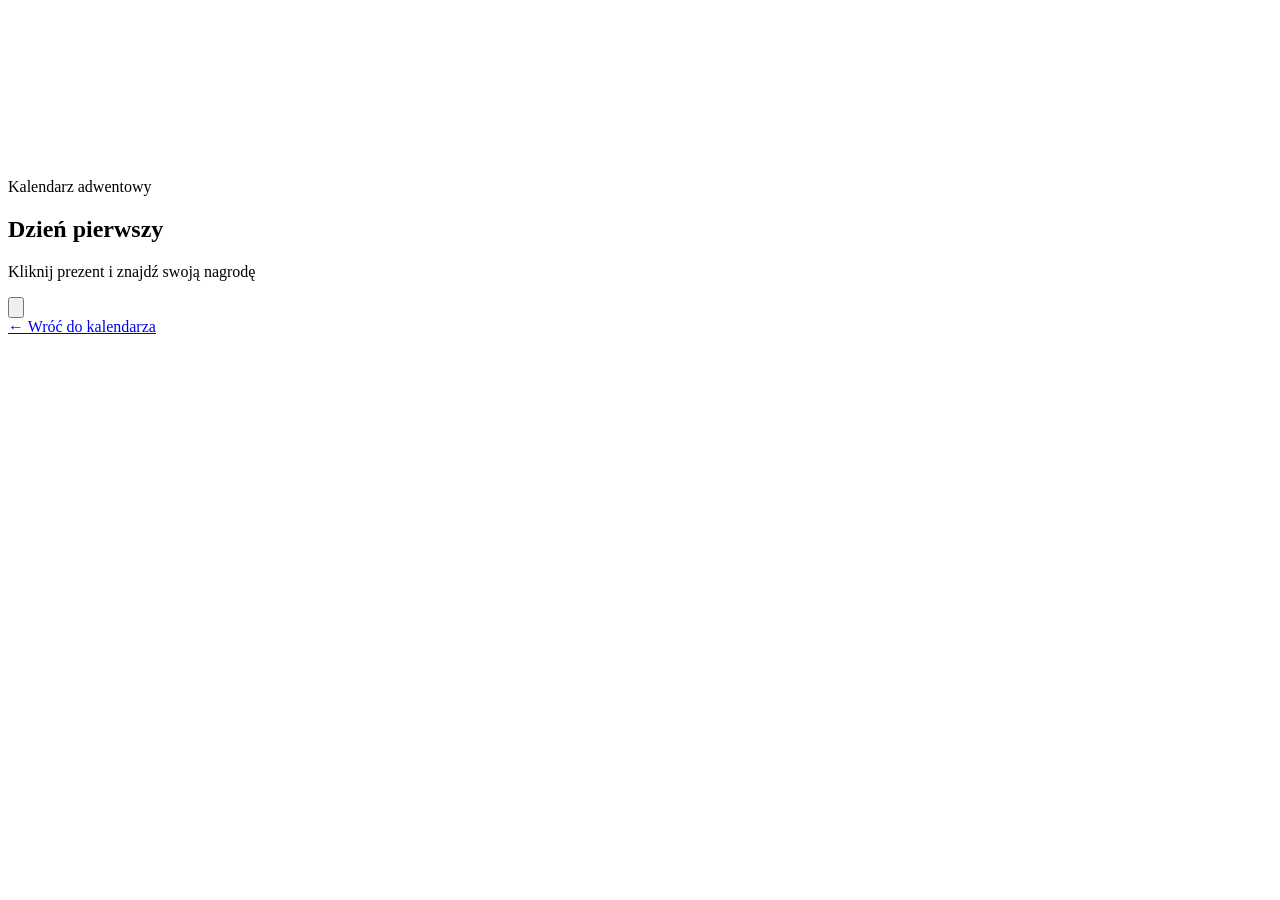
==== commit 24b06745: "Update dzien-1.html" ====
--- a/dzien-1.html
+++ b/dzien-1.html
@@ -4,428 +4,12 @@
   <meta charset="UTF-8">
   <meta name="viewport" content="width=device-width, initial-scale=1.0">
   <title>Dzień pierwszy — Kalendarz adwentowy</title>
-
-  <style>
-    :root {
-      --pine: #14271f;
-      --pine-light: #20372c;
-      --cream: #f6f0e4;
-      --gold: #bd9a5b;
-      --burgundy: #743b3b;
-      --ink: #27352d;
-      --muted: #77776c;
-    }
-
-    * {
-      box-sizing: border-box;
-    }
-
-    body {
-      min-height: 100vh;
-      margin: 0;
-      padding: 30px 18px;
-      display: grid;
-      place-items: center;
-      overflow-x: hidden;
-      font-family: Georgia, "Times New Roman", serif;
-      color: var(--ink);
-      background:
-        radial-gradient(circle at 15% 18%, #ffffff18 0 1px, transparent 2px),
-        radial-gradient(circle at 82% 28%, #ffffff20 0 1px, transparent 2px),
-        radial-gradient(circle at 25% 78%, #ffffff15 0 1px, transparent 2px),
-        radial-gradient(circle at 88% 82%, #ffffff18 0 1px, transparent 2px),
-        linear-gradient(145deg, var(--pine), var(--pine-light));
-      background-size: 120px 140px, 170px 180px, 200px 190px, 150px 170px, auto;
-    }
-
-    #snow {
-      position: fixed;
-      inset: 0;
-      z-index: 1;
-      width: 100%;
-      height: 100%;
-      opacity: 0;
-      pointer-events: none;
-      transition: opacity 1s ease;
-    }
-
-    body.festive #snow {
-      opacity: 1;
-    }
-
-    .intro-screen {
-      position: relative;
-      z-index: 2;
-      width: min(100%, 520px);
-      padding: 48px 32px 34px;
-      text-align: center;
-      background: var(--cream);
-      border: 1px solid #d5c49f;
-      box-shadow: 0 28px 80px #07120d70;
-      transition: opacity 400ms ease, transform 400ms ease;
-    }
-
-    .intro-screen::before {
-      content: "";
-      position: absolute;
-      inset: 10px;
-      border: 1px solid #d8c9aa;
-      pointer-events: none;
-    }
-
-    .intro-screen.leaving {
-      opacity: 0;
-      transform: translateY(-12px) scale(.98);
-    }
-
-    .eyebrow {
-      margin: 0 0 14px;
-      color: var(--burgundy);
-      font-family: Arial, sans-serif;
-      font-size: 0.7rem;
-      font-weight: 600;
-      letter-spacing: 0.24em;
-      text-transform: uppercase;
-    }
-
-    h1 {
-      margin: 0;
-      font-size: clamp(2rem, 7vw, 2.8rem);
-      font-weight: 400;
-      letter-spacing: -0.04em;
-    }
-
-    .divider {
-      width: 42px;
-      height: 1px;
-      margin: 24px auto 20px;
-      background: var(--gold);
-    }
-
-    .intro-text {
-      margin: 0;
-      color: var(--muted);
-      font-family: Arial, sans-serif;
-      font-size: 0.95rem;
-      line-height: 1.6;
-    }
-
-    .first-gift {
-      display: grid;
-      width: 150px;
-      height: 150px;
-      margin: 20px auto 0;
-      padding: 0;
-      place-items: center;
-      border: 0;
-      background: transparent;
-      cursor: pointer;
-      transition: transform 200ms ease;
-    }
-
-    .first-gift:hover {
-      transform: translateY(-5px);
-    }
-
-    .first-gift svg {
-      width: 100%;
-      height: 100%;
-      filter: drop-shadow(0 12px 10px #392c1b25);
-    }
-
-    .festive-scene {
-      position: relative;
-      z-index: 2;
-      width: min(100%, 1000px);
-      min-height: min(760px, calc(100vh - 60px));
-      opacity: 0;
-      transform: translateY(10px);
-      transition: opacity 700ms ease, transform 700ms ease;
-    }
-
-    .festive-scene[hidden] {
-      display: none;
-    }
-
-    .festive-scene.visible {
-      opacity: 1;
-      transform: translateY(0);
-    }
-
-    .sleigh {
-      position: absolute;
-      z-index: 3;
-      top: -53px;
-      left: 21.2%;
-      width: min(380px, 80vw);
-      height: auto;
-      pointer-events: none;
-      animation: sleigh-float 5s ease-in-out infinite;
-    }
-
-    .santa {
-      position: absolute;
-      z-index: 3;
-      top: 195px;
-      left: 61.7%;
-      width: min(250px, 28vw);
-      height: auto;
-      pointer-events: none;
-      animation: santa-float 4s ease-in-out infinite;
-    }
-
-    .tree {
-      position: absolute;
-      z-index: 2;
-      left: 3%;
-      bottom: 18px;
-      width: clamp(190px, 28vw, 300px);
-      height: auto;
-      pointer-events: none;
-      filter: drop-shadow(0 12px 15px #07120d55);
-    }
-
-    .scene-title {
-      position: absolute;
-      z-index: 4;
-      top: 24px;
-      left: 50%;
-      width: min(90%, 460px);
-      margin: 0;
-      color: var(--cream);
-      text-align: center;
-      text-shadow: 0 2px 12px #07120d;
-      transform: translateX(-50%);
-    }
-
-    .scene-title .eyebrow {
-      color: #e5ca8c;
-    }
-
-    .scene-title h2 {
-      margin: 0;
-      font-size: clamp(1.8rem, 5vw, 2.5rem);
-      font-weight: 400;
-    }
-
-    .scene-hint {
-      margin: 10px 0 0;
-      color: #f6f0e4;
-      font-family: Arial, sans-serif;
-      font-size: 0.9rem;
-      text-shadow: 0 2px 10px #07120d;
-    }
-
-    .second-gift {
-      position: absolute;
-      z-index: 4;
-      left: 36%;
-      bottom: 38px;
-      display: grid;
-      width: 142px;
-      height: 142px;
-      padding: 0;
-      place-items: center;
-      border: 0;
-      background: transparent;
-      cursor: pointer;
-      transform: translateX(-50%);
-      transition: transform 200ms ease;
-    }
-
-    .second-gift:hover {
-      transform: translate(-50%, -6px);
-    }
-
-    .second-gift svg {
-      width: 100%;
-      height: 100%;
-      overflow: visible;
-      filter: drop-shadow(0 12px 10px #07120d50);
-    }
-
-    .second-gift .lid {
-      transform-box: fill-box;
-      transform-origin: 50% 100%;
-      transition: transform 700ms cubic-bezier(.2, .8, .2, 1);
-    }
-
-    .second-gift.open .lid {
-      transform: translate(-8px, -24px) rotate(-13deg);
-    }
-
-    .second-gift:disabled {
-      cursor: default;
-    }
-
-    .reward {
-      position: absolute;
-      z-index: 5;
-      left: 50%;
-      bottom: 30px;
-      display: none;
-      width: min(350px, 90%);
-      padding: 20px 24px;
-      border: 1px solid #d5c49f;
-      color: var(--ink);
-      text-align: center;
-      background: var(--cream);
-      box-shadow: 0 12px 35px #07120d70;
-      transform: translateX(-50%);
-      animation: reveal 600ms ease both;
-    }
-
-    .reward.visible {
-      display: block;
-    }
-
-    .reward h3 {
-      margin: 0 0 10px;
-      color: var(--burgundy);
-      font-size: 1.4rem;
-      font-weight: 400;
-    }
-
-    .reward p {
-      margin: 0;
-      font-size: 1rem;
-      line-height: 1.6;
-    }
-
-    .back-link {
-      position: fixed;
-      z-index: 6;
-      right: 20px;
-      bottom: 16px;
-      color: #f6f0e4;
-      font-family: Arial, sans-serif;
-      font-size: 0.8rem;
-      text-shadow: 0 2px 8px #07120d;
-      text-decoration: none;
-    }
-
-    .back-link:hover {
-      color: #e5ca8c;
-    }
-
-    @keyframes reveal {
-      from {
-        opacity: 0;
-        transform: translate(-50%, 10px);
-      }
-
-      to {
-        opacity: 1;
-        transform: translate(-50%, 0);
-      }
-    }
-
-    @keyframes sleigh-float {
-      0%, 100% {
-        translate: 0 0;
-      }
-
-      50% {
-        translate: 0 -8px;
-      }
-    }
-
-    @keyframes santa-float {
-      0%, 100% {
-        translate: 0 0;
-      }
-
-      50% {
-        translate: 0 -7px;
-      }
-    }
-
-    @media (max-width: 760px) {
-      .festive-scene {
-        min-height: max(680px, calc(100vh - 60px));
-      }
-
-      .sleigh {
-        width: min(300px, 75vw);
-      }
-
-      .santa {
-        width: min(150px, 32vw);
-      }
-
-      .tree {
-        width: clamp(175px, 38vw, 250px);
-      }
-
-      .second-gift {
-        left: 39%;
-        bottom: 34px;
-        width: 120px;
-        height: 120px;
-      }
-
-      .scene-title {
-        top: 38px;
-      }
-    }
-
-    @media (max-width: 480px) {
-      .intro-screen {
-        padding: 40px 24px 28px;
-      }
-
-      .festive-scene {
-        min-height: max(650px, calc(100vh - 60px));
-      }
-
-      .sleigh {
-        top: 0;
-        left: 4%;
-        width: 65vw;
-      }
-
-      .santa {
-        top: 190px;
-        left: auto;
-        right: 0;
-        width: 30vw;
-      }
-
-      .tree {
-        left: 0;
-        bottom: 45px;
-        width: 55vw;
-      }
-
-      .second-gift {
-        left: 43%;
-        bottom: 45px;
-        width: 100px;
-        height: 100px;
-      }
-
-      .scene-title {
-        top: 85px;
-      }
-
-      .reward {
-        bottom: 24px;
-      }
-    }
-
-    @media (prefers-reduced-motion: reduce) {
-      *,
-      *::before,
-      *::after {
-        animation-duration: 0.01ms !important;
-        transition-duration: 0.01ms !important;
-      }
-    }
-  </style>
+  <link rel="stylesheet" href="dzien.css">
 </head>
 
 <body>
   <canvas id="snow" aria-hidden="true"></canvas>
+  <div id="snowGround" aria-hidden="true"></div>
 
   <audio id="backgroundMusic" loop preload="auto">
     <source src="muzyka-swiateczna.mp3" type="audio/mpeg">
@@ -552,10 +136,9 @@
       requestAnimationFrame(drawSnow);
     }
 
-    firstGift.addEventListener("click", async () => {
+    firstGift.addEventListener("click", () => {
       document.body.classList.add("festive");
       introScreen.classList.add("leaving");
-
       music.play().catch(() => {});
 
       if (!snowStarted) {
